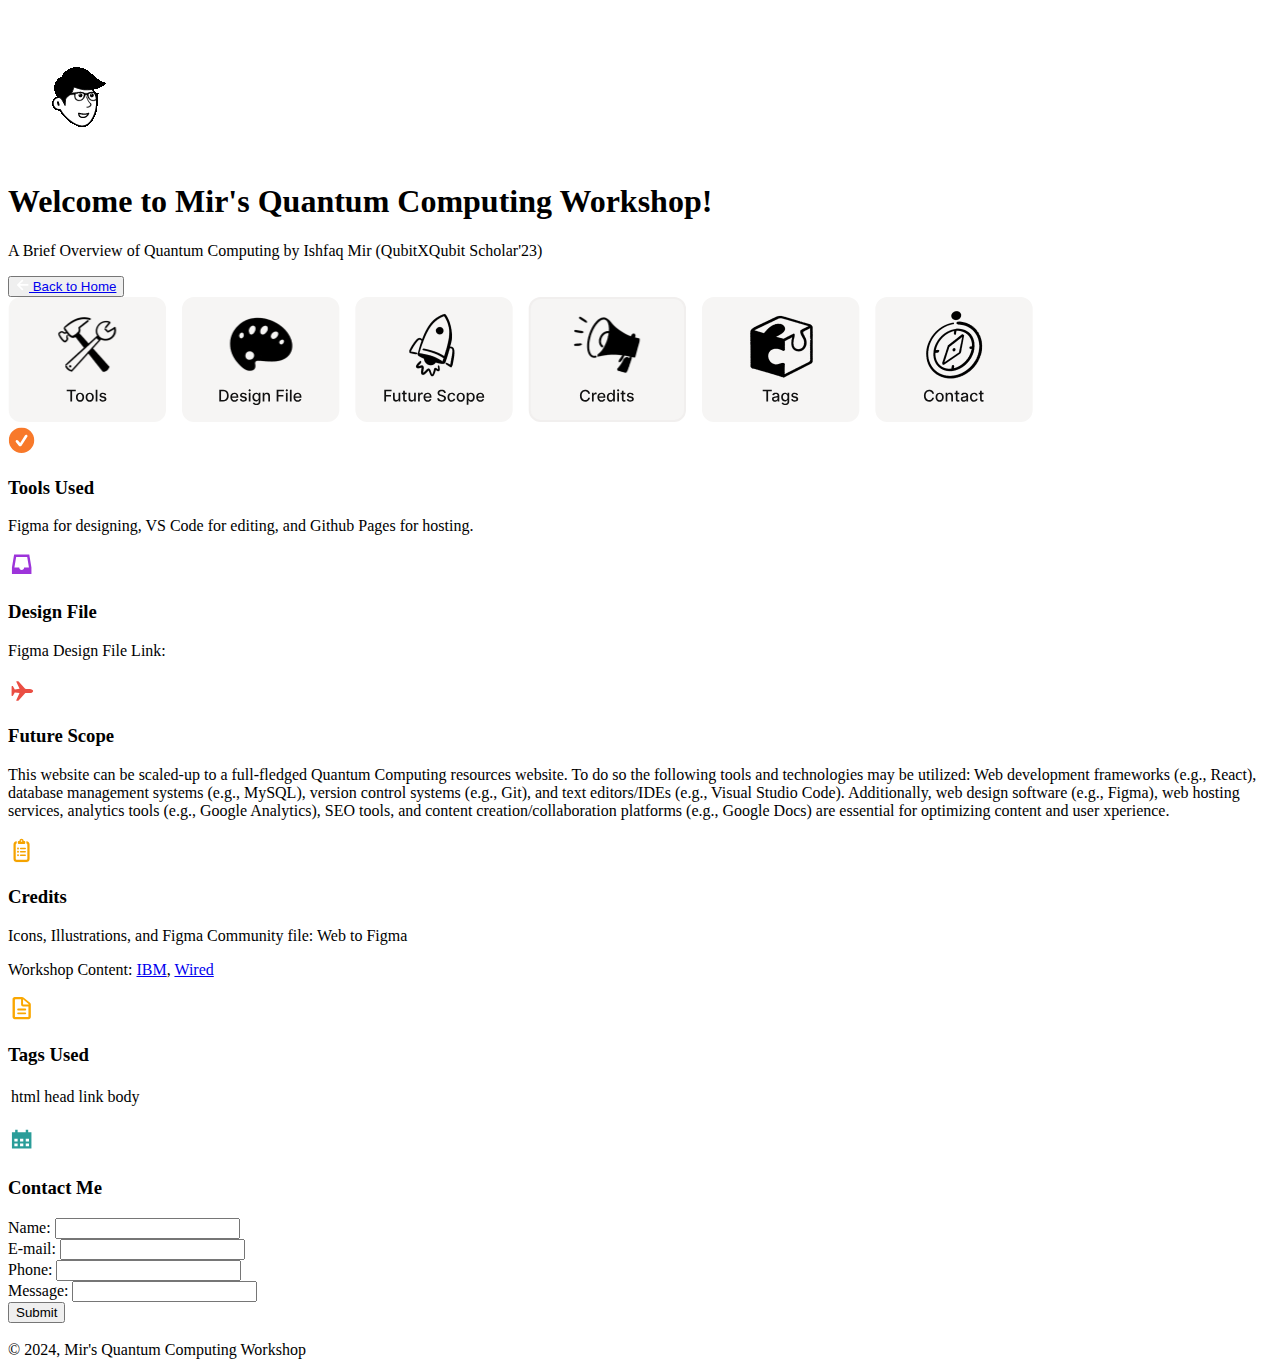
==== miscellaneous.html @ e7ac1227 "HTML_FINAL" ====
<!DOCTYPE html>
<html lang="en">

<head>
    <meta charset="UTF-8">
    <meta name="viewport" content="width=device-width, initial-scale=1.0">
    <title>Quantum Computing - Miscellaneous</title>
    <link rel="shortcut icon" href="favicon.ico">

    <link rel="stylesheet" href="style.css">
</head>

<body>
    <header>
        <img src="Avatar.gif" alt="gif">
        <h1> Welcome to Mir's Quantum Computing Workshop!</h1>
        <p> A Brief Overview of Quantum Computing by Ishfaq Mir (QubitXQubit Scholar'23)</p>
        <button><a href="index.html"> <img src="back.svg" alt=""> Back to Home </a></button>
        <br>
        <img src="Miscellaneous/misc_hero.svg" alt="">
        <br>
    </header>

    <main>
        <img src="Miscellaneous/Icon (2).svg" alt="">
        <h3> Tools Used </h3>
        <p>Figma for designing, VS Code for editing, and Github Pages for hosting.</p>

        <img src="Miscellaneous/Icon (4).svg" alt="">
        <h3> Design File </h3>
        <p>Figma Design File Link: </p>

        <img src="Miscellaneous/Icon (1).svg" alt="">
        <h3> Future Scope </h3>
        <p>This website can be scaled-up to a full-fledged Quantum Computing resources website.

        To do so the following tools and technologies may be utilized:

        Web development frameworks (e.g., React), database management systems (e.g., MySQL), version control systems
        (e.g., Git), and text editors/IDEs (e.g., Visual Studio Code). Additionally, web design software (e.g.,
        Figma), web hosting services, analytics tools (e.g., Google Analytics), SEO tools, and content
        creation/collaboration platforms (e.g., Google Docs) are essential for optimizing content and user
        xperience. </p>
        
        <img src="Miscellaneous/Icon (5).svg" alt="">
        <h3> Credits </h3>
        <p> Icons, Illustrations, and Figma Community file: Web to Figma </p>
        <p> Workshop Content: <a href="https://www.ibm.com/topics/quantum-computing#:~:text=the%20next%20step-,What%20is%20quantum%20computing%3F,can't%20solve%20quickly%20enough."> IBM</a>, <a href="https://www.wired.com/story/wired-guide-to-quantum-computing/">Wired</a> </p>


        <img src="Miscellaneous/Icon.svg" alt="">
        <h3> Tags Used </h3>
       <table>
        <tr> 
            <td> html</td>
            <td>head</td>
            <td>link</td>
            <td>body</td>
        </tr>
       </table>
<br>
       <img src="Miscellaneous/Icon (3).svg" alt="">
       <h3> Contact Me </h3>
        <form action="#" method="post">
            <div>
                <label for="name ">Name:</label>
                <input type="text" required>
            </div>

            <div>
                <label for="email">E-mail:</label>
                <input type="email" required>
            </div>
            
            <div>
                <label for="phone"> Phone:</label>
                <input type="tel" required>
            </div>

            <div>
                <label for="message">Message:</label>
                <input type="text" required>
            </div>

            <div>
                <input type="submit" value="Submit">
            </div>
    
        </form>
    </main>
<br>
    <footer>&copy 2024, Mir's Quantum Computing Workshop</footer>
</body>
    
</html>
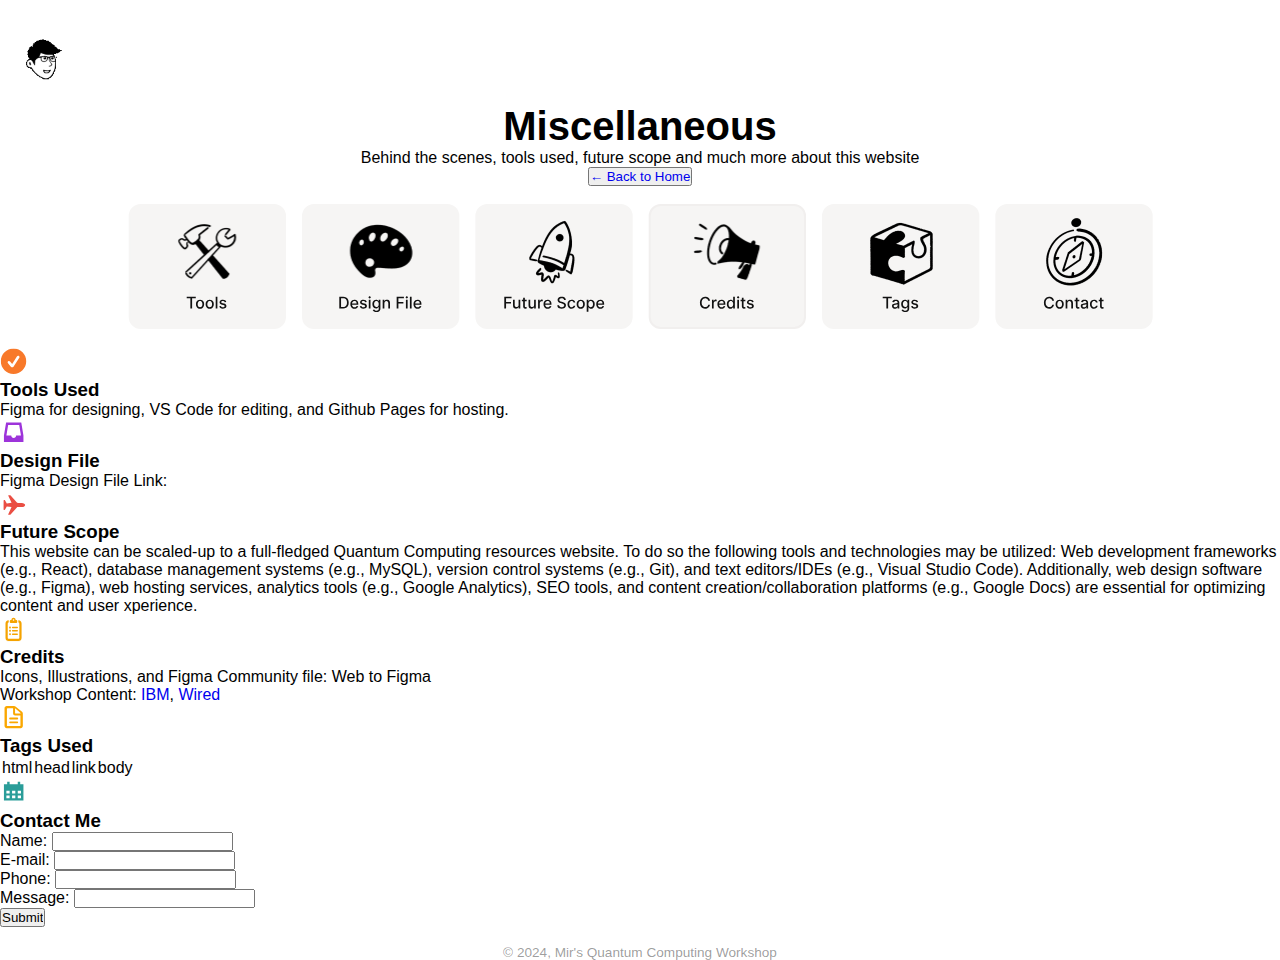
==== commit 2e8bbe9f: "first css" ====
--- a/miscellaneous.html
+++ b/miscellaneous.html
@@ -12,12 +12,18 @@
 
 <body>
     <header>
-        <img src="Avatar.gif" alt="gif">
-        <h1> Welcome to Mir's Quantum Computing Workshop!</h1>
-        <p> A Brief Overview of Quantum Computing by Ishfaq Mir (QubitXQubit Scholar'23)</p>
-        <button><a href="index.html"> <img src="back.svg" alt=""> Back to Home </a></button>
+        <img src="Avatar.gif" class= "AvatarGif" alt="gif">
+
+        <div class="hero_header">
+            <h1 class="hero_heading"> Miscellaneous </h1>
+            <p class="hero_subheading" > Behind the scenes, tools used, future scope and much more about this website </p>
+            <button><a href="index.html"> &larr; Back to Home </a></button>
+        </div>
         <br>
-        <img src="Miscellaneous/misc_hero.svg" alt="">
+
+        <div class="hero">
+            <img src="Miscellaneous/misc_hero.svg" class="hero" alt="">
+        </div>
         <br>
     </header>
 
@@ -58,7 +64,7 @@
             <td>body</td>
         </tr>
        </table>
-<br>
+
        <img src="Miscellaneous/Icon (3).svg" alt="">
        <h3> Contact Me </h3>
         <form action="#" method="post">
@@ -89,7 +95,7 @@
         </form>
     </main>
 <br>
-    <footer>&copy 2024, Mir's Quantum Computing Workshop</footer>
+    <footer class="footer" >&copy 2024, Mir's Quantum Computing Workshop</footer>
 </body>
     
 </html>
--- a/style.css
+++ b/style.css
@@ -0,0 +1,73 @@
+*{
+margin: 0;
+padding: 0;
+border: border-box;
+font-family: Arial, Helvetica, sans-serif, sans-serif;
+line-height: auto;
+text-decoration: none; 
+
+}
+
+.AvatarGif {
+    width: 100px;
+}
+
+.hero {
+    width: auto;
+    height: auto;
+    display: flex;
+    align-items: center;
+    justify-content: center;
+}
+
+.hero_header {
+    display: flex;
+    display: block;
+    text-align: center;  
+}
+
+.hero_heading{
+    font-size: 40px;
+}
+
+.hero_subheading{
+    font-weight: medium ;
+}
+
+.hero_button{
+    
+    background-color: #121212;
+    color: #610202;
+    border-radius: 5px;
+    width: 160px;
+    height: 30px;
+    
+    
+    
+
+}
+    
+
+
+
+ul{
+    list-style-type: none;
+    display: flex;
+    align-items: center;
+    justify-content: center;
+    
+    
+}
+
+footer{
+    font-size: 13.6px;
+    text-align: center;
+    color: rgba(0, 0, 0, 0.4);
+    position: relative;
+    bottom: 0;
+    
+}
+    
+
+
+    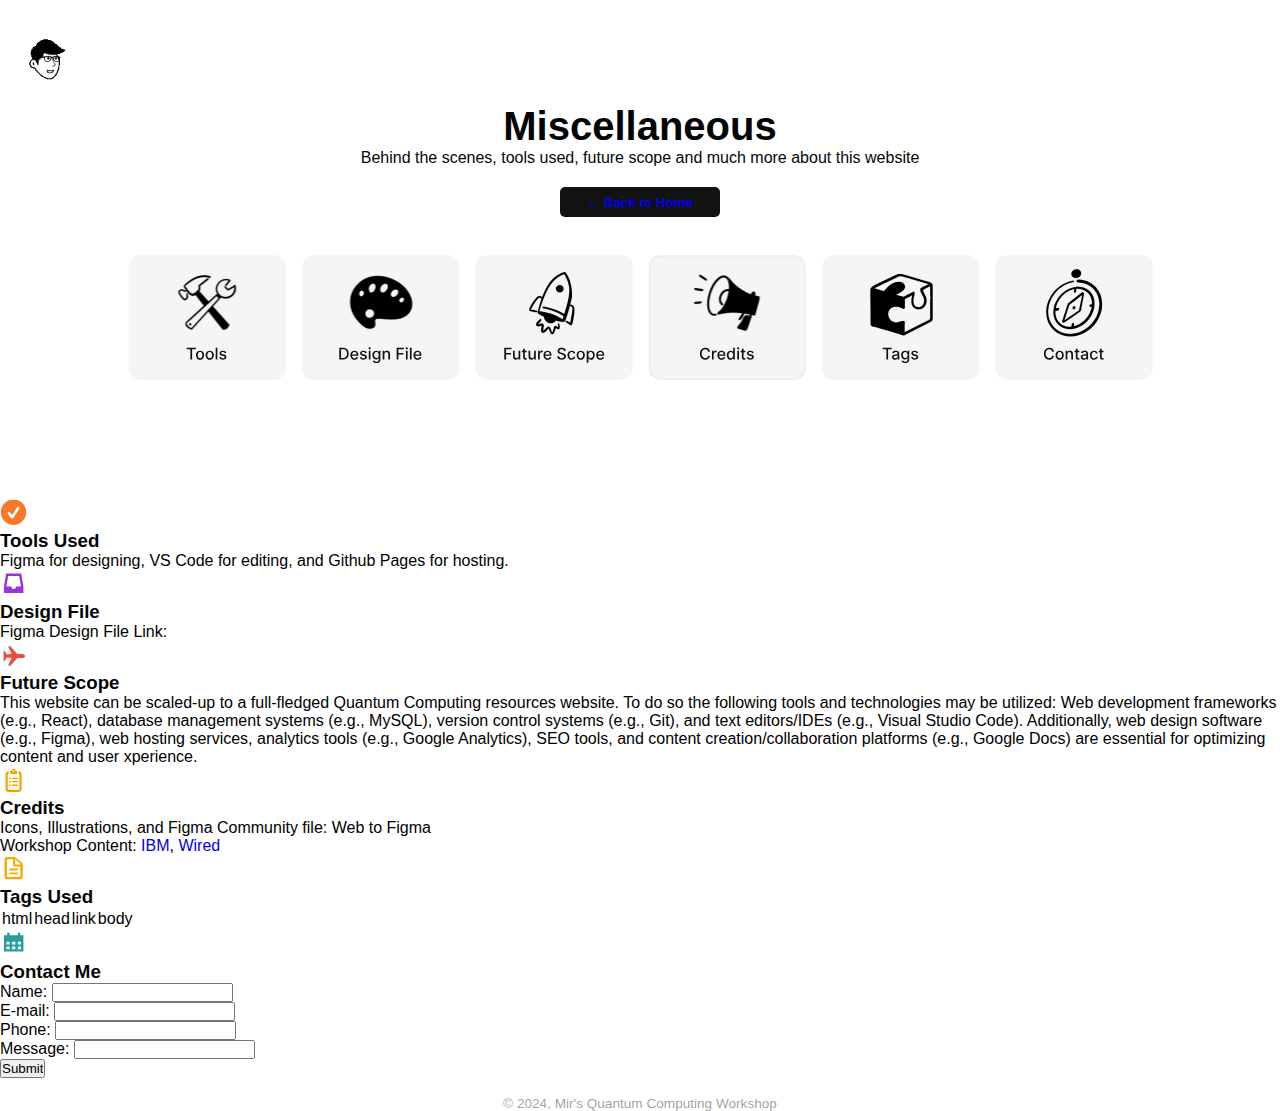
==== commit 8368548e: "2:33" ====
--- a/miscellaneous.html
+++ b/miscellaneous.html
@@ -17,7 +17,7 @@
         <div class="hero_header">
             <h1 class="hero_heading"> Miscellaneous </h1>
             <p class="hero_subheading" > Behind the scenes, tools used, future scope and much more about this website </p>
-            <button><a href="index.html"> &larr; Back to Home </a></button>
+            <button class="hero_button" ><a href="index.html" class="home_link" > &larr; Back to Home </a></button>
         </div>
         <br>
 
--- a/style.css
+++ b/style.css
@@ -5,6 +5,8 @@
 font-family: Arial, Helvetica, sans-serif, sans-serif;
 line-height: auto;
 text-decoration: none; 
+list-style-type: none;
+word-wrap: break-word;
 
 }
 
@@ -18,43 +20,76 @@
     display: flex;
     align-items: center;
     justify-content: center;
+    margin-bottom: 50px;
 }
 
 .hero_header {
     display: flex;
     display: block;
-    text-align: center;  
+    text-align: center; 
+    color: #050505; 
 }
 
 .hero_heading{
     font-size: 40px;
+    text-align: center; 
+    color: #050505; 
 }
 
 .hero_subheading{
     font-weight: medium ;
 }
 
-.hero_button{
+button{
     
     background-color: #121212;
-    color: #610202;
+    color: #ffffff !important;
     border-radius: 5px;
     width: 160px;
     height: 30px;
-    
-    
-    
+    font-weight: bold;
+    border: none; 
+    margin: 20px;
 
 }
+p:active{
+    color
+}
+.hero_button:hover{
+    background-color: rgba(12,12,12, 0.9);
+}
+
+}
+.home_link:hover {
     
+    color:#ffffff
+}
+
+.home_link:active {
+    color: #ffffff;
+}
+
+.home_link:focus {
+    color: #ffffff;
+}
+
+.home_link:visited {
+    color: #ffffff;
+}
+
+h3,p:hover{
+    color:#050505
+}
+
+
 
 
 
 ul{
-    list-style-type: none;
     display: flex;
     align-items: center;
-    justify-content: center;
+    justify-content: space-evenly;
+    margin: 50px;
     
     
 }
@@ -63,9 +98,7 @@
     font-size: 13.6px;
     text-align: center;
     color: rgba(0, 0, 0, 0.4);
-    position: relative;
-    bottom: 0;
-    
+
 }
     
 
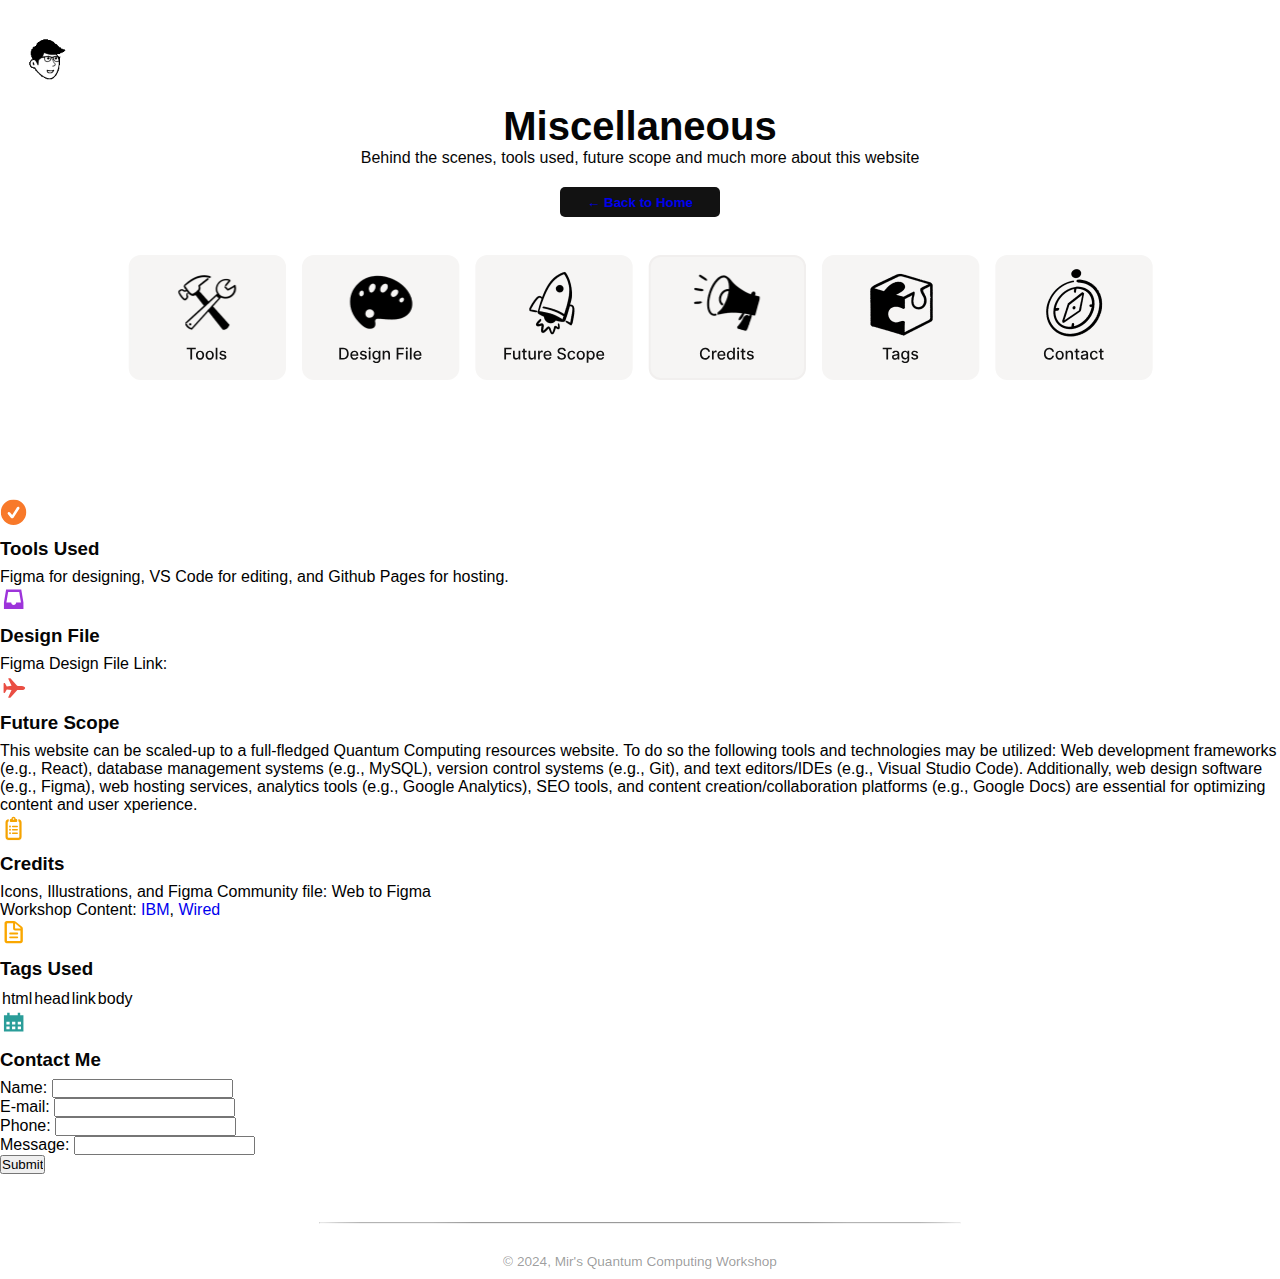
==== commit bf852d37: "home css" ====
--- a/miscellaneous.html
+++ b/miscellaneous.html
@@ -95,6 +95,7 @@
         </form>
     </main>
 <br>
+<hr>  
     <footer class="footer" >&copy 2024, Mir's Quantum Computing Workshop</footer>
 </body>
     
--- a/style.css
+++ b/style.css
@@ -33,7 +33,8 @@
 .hero_heading{
     font-size: 40px;
     text-align: center; 
-    color: #050505; 
+    color: #050505;
+    
 }
 
 .hero_subheading{
@@ -51,12 +52,14 @@
     border: none; 
     margin: 20px;
 
+
+
 }
 p:active{
-    color
+    color:#ffffff
 }
 .hero_button:hover{
-    background-color: rgba(12,12,12, 0.9);
+    background-color: rgba(12,12,12, 0.7);
 }
 
 }
@@ -81,7 +84,9 @@
     color:#050505
 }
 
-
+.miscellaneous_heading {
+    margin-top: 10px;
+}
 
 
 
@@ -90,14 +95,71 @@
     align-items: center;
     justify-content: space-evenly;
     margin: 50px;
-    
-    
+
 }
+
+li{
+
+    border: 2px;
+    border-style: solid;
+    border-color:rgba(00,00,00,0.08);
+    border-radius: 12px;
+    padding: 25px;
+    margin-left: -100px;
+    margin-right: -100px;
+}
+
+h3{
+    margin-top: 8px;
+    margin-bottom: 8px;
+}
+
+#hero_p1:hover{
+    color: #0A85D1;
+}
+
+#hero_p2:hover{
+    color: #EA4E43;
+}
+
+#hero_p3:hover{
+color: #9D34DA;
+}
+
+
+.hero_p:active{
+    color: #050505;
+}
+
+.hero_p:focus{
+    color: #050505;
+}
+
+.hero_p:visited{
+    color: #050505;
+}
+
+
+
+
+hr{
+    color: rgba(0, 0, 0, 0.1);
+    margin: auto;
+    margin-bottom: 30px;
+    margin-top: 30px;
+    width: 50%;
+    display: flex;
+    align-items: center;
+    align-content: center;
+    border-radius: 40%;
+}
+
 
 footer{
     font-size: 13.6px;
     text-align: center;
     color: rgba(0, 0, 0, 0.4);
+    margin-bottom: 10px;
 
 }
     
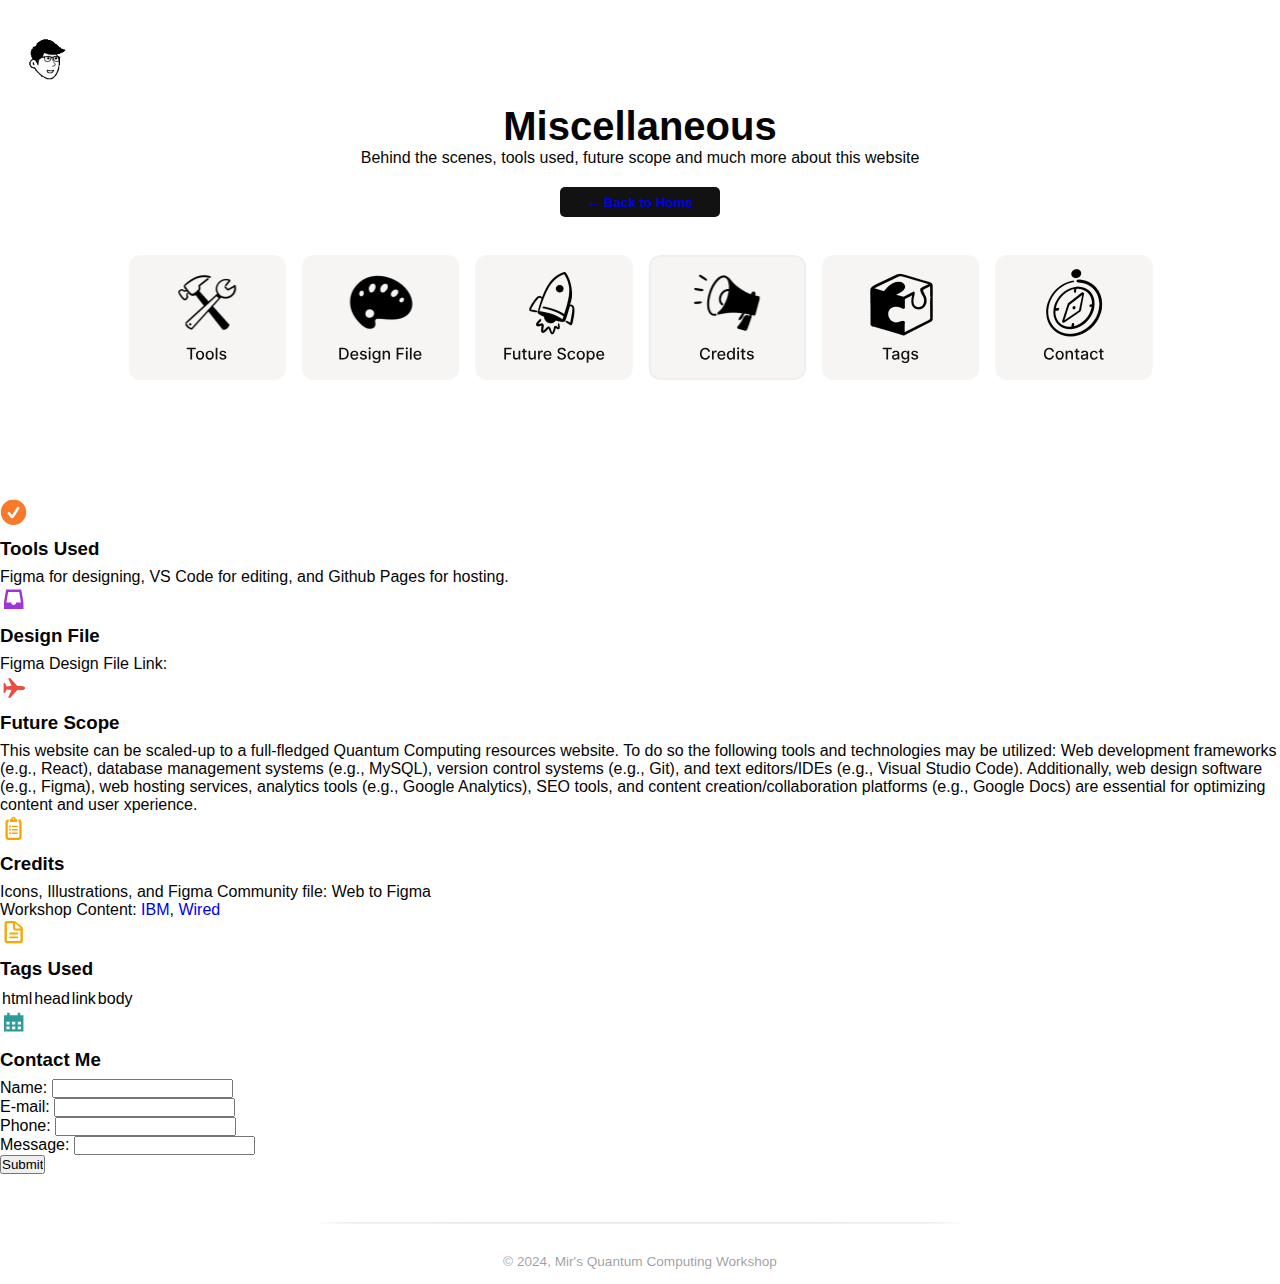
==== commit 36a5a5ae: "Worspace css half" ====
--- a/miscellaneous.html
+++ b/miscellaneous.html
@@ -51,7 +51,7 @@
         <img src="Miscellaneous/Icon (5).svg" alt="">
         <h3> Credits </h3>
         <p> Icons, Illustrations, and Figma Community file: Web to Figma </p>
-        <p> Workshop Content: <a href="https://www.ibm.com/topics/quantum-computing#:~:text=the%20next%20step-,What%20is%20quantum%20computing%3F,can't%20solve%20quickly%20enough."> IBM</a>, <a href="https://www.wired.com/story/wired-guide-to-quantum-computing/">Wired</a> </p>
+        <p> Workshop Content: <a href="https://www.ibm.com/topics/quantum-computing#:~:text=the%20next%20step-,What%20is%20quantum%20computing%3F,can't%20solve%20quickly%20enough." target="_blank"> IBM</a>, <a href="https://www.wired.com/story/wired-guide-to-quantum-computing/" target="_blank">Wired</a> </p>
 
 
         <img src="Miscellaneous/Icon.svg" alt="">
--- a/style.css
+++ b/style.css
@@ -8,6 +8,7 @@
 list-style-type: none;
 word-wrap: break-word;
 
+
 }
 
 .AvatarGif {
@@ -62,7 +63,7 @@
     background-color: rgba(12,12,12, 0.7);
 }
 
-}
+
 .home_link:hover {
     
     color:#ffffff
@@ -88,9 +89,11 @@
     margin-top: 10px;
 }
 
-
-
-ul{
+p {
+    color: #050505;
+}
+
+.ul1{
     display: flex;
     align-items: center;
     justify-content: space-evenly;
@@ -98,17 +101,23 @@
 
 }
 
-li{
+.li1{
 
     border: 2px;
     border-style: solid;
     border-color:rgba(00,00,00,0.08);
+    background-color: #F6F5F4;
     border-radius: 12px;
     padding: 25px;
     margin-left: -100px;
     margin-right: -100px;
 }
 
+.li1:hover{
+    background-color: #FFFFFF;
+
+}
+
 h3{
     margin-top: 8px;
     margin-bottom: 8px;
@@ -144,6 +153,7 @@
 
 hr{
     color: rgba(0, 0, 0, 0.1);
+    border-color:rgba(0, 0, 0, 0.1); ;
     margin: auto;
     margin-bottom: 30px;
     margin-top: 30px;
@@ -154,14 +164,60 @@
     border-radius: 40%;
 }
 
-
 footer{
     font-size: 13.6px;
     text-align: center;
     color: rgba(0, 0, 0, 0.4);
-    margin-bottom: 10px;
-
-}
+    margin-bottom: 15px;
+}
+
+
+/* workshop*/
+
+.ul2{
+    display: flex;
+    align-items: center;
+    justify-content: space-evenly;
+    margin: 50px;
+    flex-wrap: wrap;
+    
+    
+}
+
+.li2{
+    width: 65%;
+    
+    border: 2px;
+    border-style: solid;
+    border-color:rgba(00,00,00,0.08);
+    background-color: #F6F5F4;
+    border-radius: 12px;
+    padding: 18px;
+    margin-block: 25px;
+   
+}
+
+.li2:hover{
+    background-color: #FFFFFF
+}
+
+.workspace_p1:hover{
+    color: #EA4E43;
+}
+
+.workspace_p2:hover{
+    color: #F5A300;
+}
+
+.workspace_p3:hover{
+color: #0A85D1;
+}
+
+
+
+
+
+
     
 
 
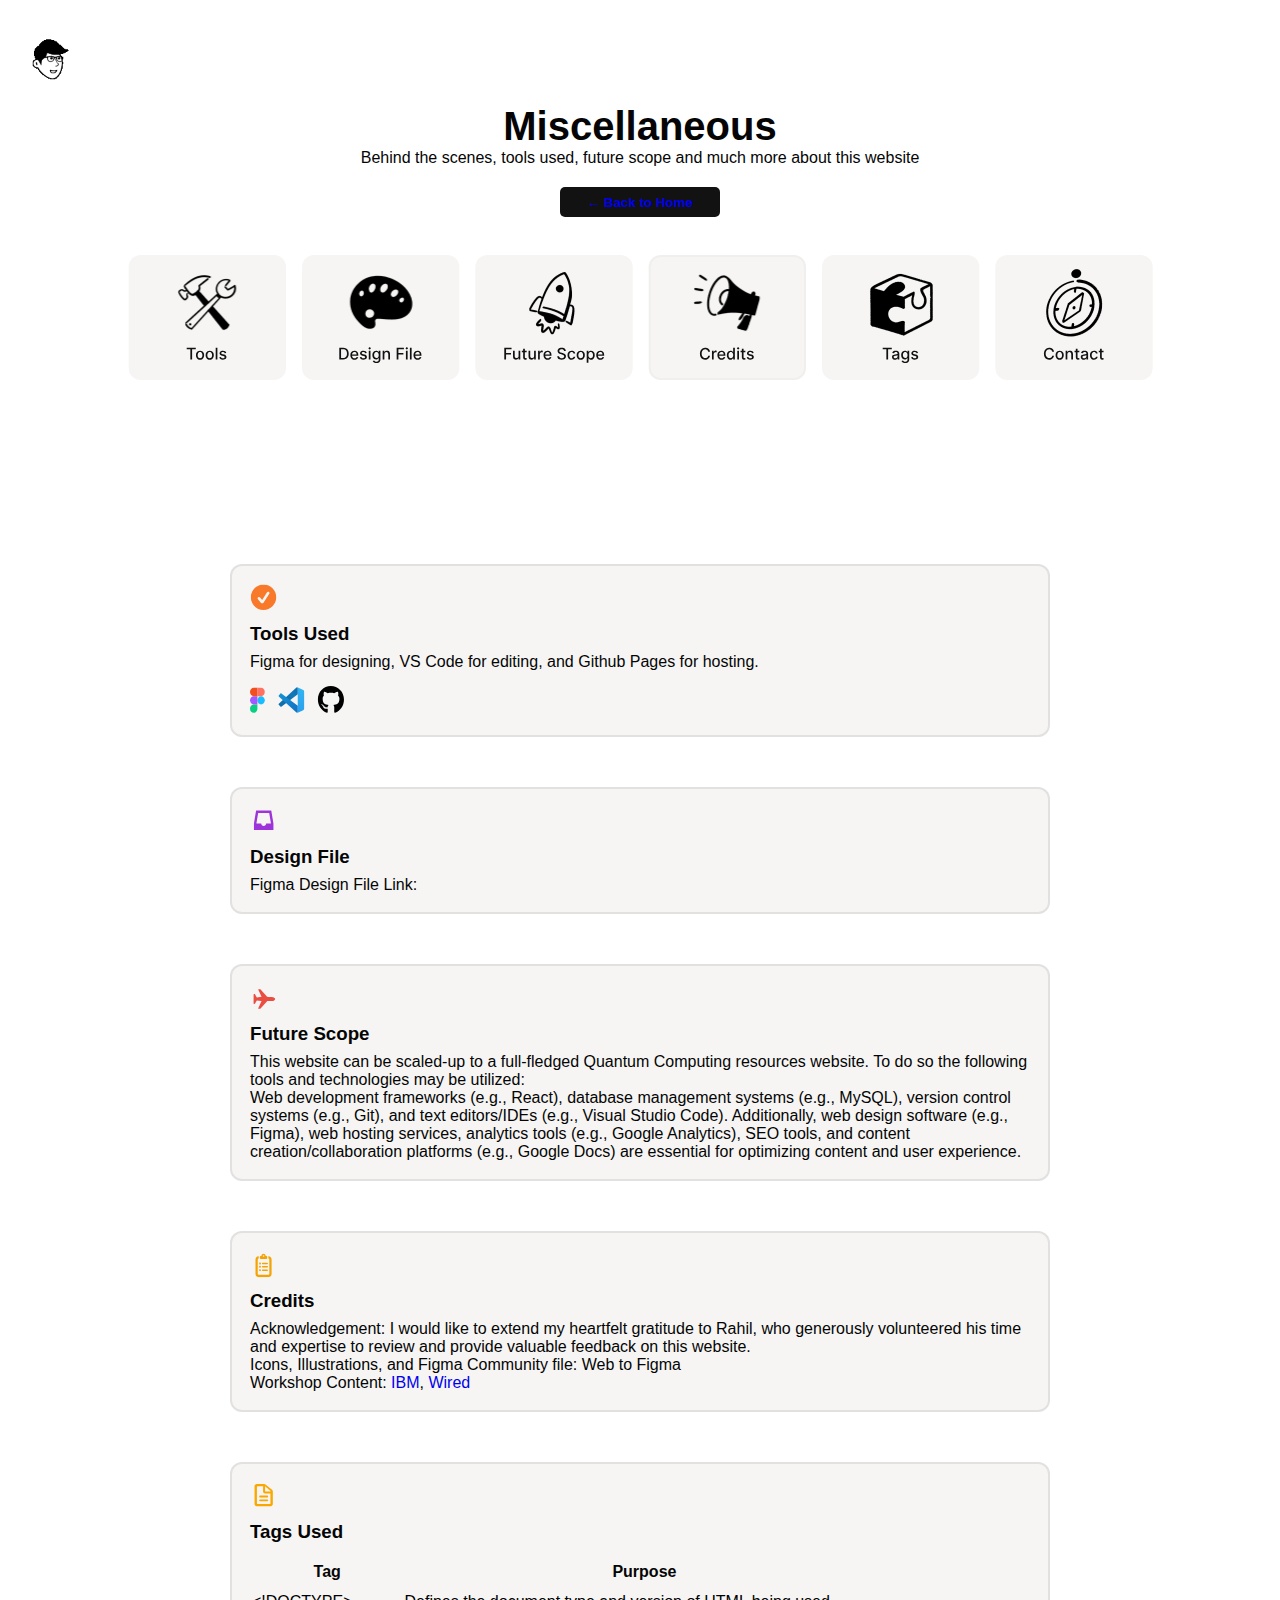
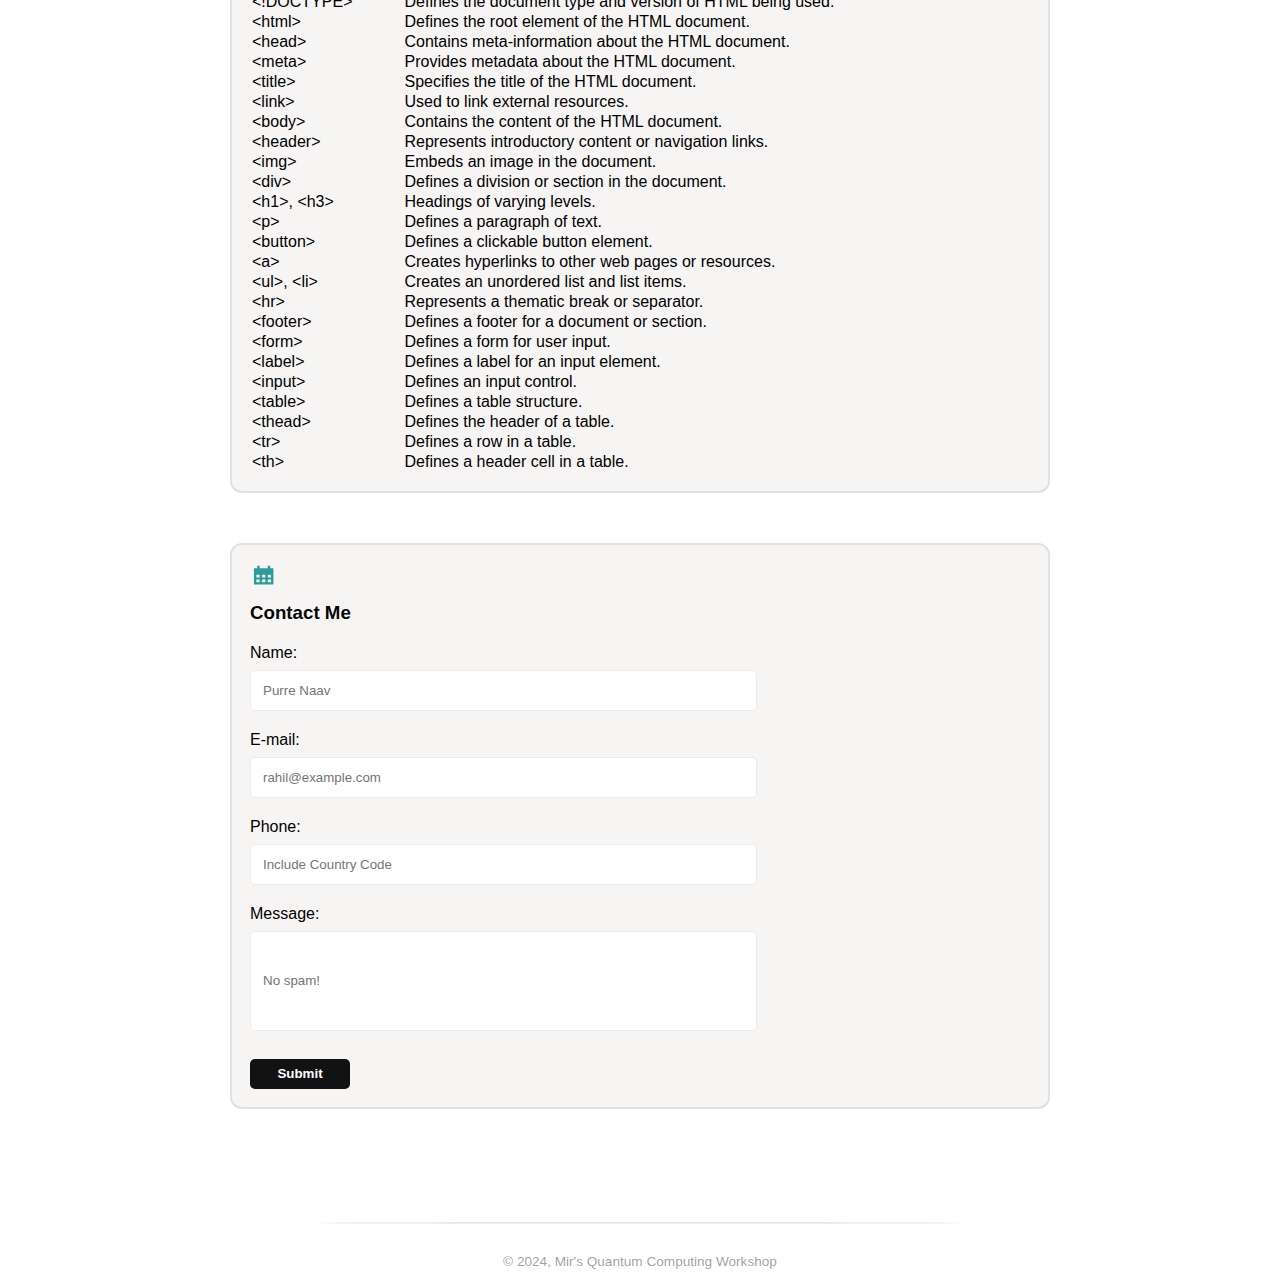
==== commit b66ea834: "CSS final" ====
--- a/miscellaneous.html
+++ b/miscellaneous.html
@@ -27,73 +27,194 @@
         <br>
     </header>
 
-    <main>
-        <img src="Miscellaneous/Icon (2).svg" alt="">
-        <h3> Tools Used </h3>
-        <p>Figma for designing, VS Code for editing, and Github Pages for hosting.</p>
-
-        <img src="Miscellaneous/Icon (4).svg" alt="">
-        <h3> Design File </h3>
-        <p>Figma Design File Link: </p>
-
-        <img src="Miscellaneous/Icon (1).svg" alt="">
-        <h3> Future Scope </h3>
-        <p>This website can be scaled-up to a full-fledged Quantum Computing resources website.
-
-        To do so the following tools and technologies may be utilized:
-
-        Web development frameworks (e.g., React), database management systems (e.g., MySQL), version control systems
-        (e.g., Git), and text editors/IDEs (e.g., Visual Studio Code). Additionally, web design software (e.g.,
-        Figma), web hosting services, analytics tools (e.g., Google Analytics), SEO tools, and content
-        creation/collaboration platforms (e.g., Google Docs) are essential for optimizing content and user
-        xperience. </p>
+    
+    <ul class="ul3">
+
+       <li id="tools_used" class="li3">
+            <img src="Miscellaneous/Icon (2).svg" alt="">
+            <h3> Tools Used </h3>
+            <p id="misc_p1">Figma for designing, VS Code for editing, and Github Pages for hosting.</p>
+            <img id="tools_used_svg" src="Miscellaneous/tools_used.svg" alt="">
+        </li> 
+
+        <li class="li3">
+            <img src="Miscellaneous/Icon (4).svg" alt="">
+            <h3> Design File </h3>
+            <p id="misc_p2">Figma Design File Link: </p>
+        </li>
+        <li class="li3">
+            <img src="Miscellaneous/Icon (1).svg" alt="">
+            <h3> Future Scope </h3>
+            <p id="misc_p3" >This website can be scaled-up to a full-fledged Quantum Computing resources website.
         
-        <img src="Miscellaneous/Icon (5).svg" alt="">
-        <h3> Credits </h3>
-        <p> Icons, Illustrations, and Figma Community file: Web to Figma </p>
-        <p> Workshop Content: <a href="https://www.ibm.com/topics/quantum-computing#:~:text=the%20next%20step-,What%20is%20quantum%20computing%3F,can't%20solve%20quickly%20enough." target="_blank"> IBM</a>, <a href="https://www.wired.com/story/wired-guide-to-quantum-computing/" target="_blank">Wired</a> </p>
-
-
-        <img src="Miscellaneous/Icon.svg" alt="">
-        <h3> Tags Used </h3>
-       <table>
-        <tr> 
-            <td> html</td>
-            <td>head</td>
-            <td>link</td>
-            <td>body</td>
-        </tr>
-       </table>
-
-       <img src="Miscellaneous/Icon (3).svg" alt="">
-       <h3> Contact Me </h3>
-        <form action="#" method="post">
-            <div>
-                <label for="name ">Name:</label>
-                <input type="text" required>
-            </div>
-
-            <div>
-                <label for="email">E-mail:</label>
-                <input type="email" required>
-            </div>
+
+            To do so the following tools and technologies may be utilized: 
+            <br>
+
+             Web development frameworks (e.g., React), database management systems (e.g., MySQL), version control systems
+            (e.g., Git), and text editors/IDEs (e.g., Visual Studio Code). Additionally, web design software (e.g.,
+            Figma), web hosting services, analytics tools (e.g., Google Analytics), SEO tools, and content
+            creation/collaboration platforms (e.g., Google Docs) are essential for optimizing content and user
+            experience. </p>
+        </li>
+
+        <li class="li3">
+            <img src="Miscellaneous/Icon (5).svg" alt="">
+            <h3> Credits </h3>
+            <p id="misc_p4">Acknowledgement: I would like to extend my heartfelt gratitude to Rahil, who generously volunteered his time and expertise to review and provide valuable feedback on this website.
+                <br>
+            Icons, Illustrations, and Figma Community file: Web to Figma
+            <br>
+            Workshop Content: <a href="https://www.ibm.com/topics/quantum-computing#:~:text=the%20next%20step-,What%20is%20quantum%20computing%3F,can't%20solve%20quickly%20enough." target="_blank"> IBM</a>, <a href="https://www.wired.com/story/wired-guide-to-quantum-computing/" target="_blank">Wired</a> </p>
+        </li>
+
+            <li class="li3">
+            <img src="Miscellaneous/Icon.svg" alt="">
+            <h3> Tags Used </h3>
             
-            <div>
-                <label for="phone"> Phone:</label>
-                <input type="tel" required>
-            </div>
-
-            <div>
-                <label for="message">Message:</label>
-                <input type="text" required>
-            </div>
-
-            <div>
-                <input type="submit" value="Submit">
-            </div>
-    
-        </form>
-    </main>
+                <table id="misc_p5">
+                
+                    <thead>
+                        <tr>
+                            <th class="th">Tag</th>
+                            <th class="th">Purpose</th>
+                        </tr>
+                    </thead>
+                    <tbody>
+                        <tr>
+                            <td>&lt;!DOCTYPE&gt;</td>
+                            <td>Defines the document type and version of HTML being used.</td>
+                        </tr>
+                        <tr>
+                            <td>&lt;html&gt;</td>
+                            <td>Defines the root element of the HTML document.</td>
+                        </tr>
+                        <tr>
+                            <td>&lt;head&gt;</td>
+                            <td>Contains meta-information about the HTML document.</td>
+                        </tr>
+                        <tr>
+                            <td>&lt;meta&gt;</td>
+                            <td>Provides metadata about the HTML document.</td>
+                        </tr>
+                        <tr>
+                            <td>&lt;title&gt;</td>
+                            <td>Specifies the title of the HTML document.</td>
+                        </tr>
+                        <tr>
+                            <td>&lt;link&gt;</td>
+                            <td>Used to link external resources.</td>
+                        </tr>
+                        <tr>
+                            <td>&lt;body&gt;</td>
+                            <td>Contains the content of the HTML document.</td>
+                        </tr>
+                        <tr>
+                            <td>&lt;header&gt;</td>
+                            <td>Represents introductory content or navigation links.</td>
+                        </tr>
+                        <tr>
+                            <td>&lt;img&gt;</td>
+                            <td>Embeds an image in the document.</td>
+                        </tr>
+                        <tr>
+                            <td>&lt;div&gt;</td>
+                            <td>Defines a division or section in the document.</td>
+                        </tr>
+                        <tr>
+                            <td>&lt;h1&gt;, &lt;h3&gt; </td>
+                            <td>Headings of varying levels.</td>
+                        </tr>
+                        <tr>
+                            <td>&lt;p&gt;</td>
+                            <td>Defines a paragraph of text.</td>
+                        </tr>
+                        <tr>
+                            <td>&lt;button&gt;</td>
+                            <td>Defines a clickable button element.</td>
+                        </tr>
+                        <tr>
+                            <td>&lt;a&gt;</td>
+                            <td>Creates hyperlinks to other web pages or resources.</td>
+                        </tr>
+                        <tr>
+                            <td>&lt;ul&gt;, &lt;li&gt;</td>
+                            <td>Creates an unordered list and list items.</td>
+                        </tr>
+                        <tr>
+                            <td>&lt;hr&gt;</td>
+                            <td>Represents a thematic break or separator.</td>
+                        </tr>
+                        <tr>
+                            <td>&lt;footer&gt;</td>
+                            <td>Defines a footer for a document or section.</td>
+                        </tr>
+
+                        <tr>
+                            <td>&lt;form&gt;</td>
+                            <td>Defines a form for user input.</td>
+                        </tr>
+                        <tr>
+                            <td>&lt;label&gt;</td>
+                            <td>Defines a label for an input element.</td>
+                        </tr>
+                        <tr>
+                            <td>&lt;input&gt;</td>
+                            <td>Defines an input control.</td>
+                        </tr>
+                        <tr>
+                            <td>&lt;table&gt;</td>
+                            <td>Defines a table structure.</td>
+                        </tr>
+                        <tr>
+                            <td>&lt;thead&gt;</td>
+                            <td>Defines the header of a table.</td>
+                        </tr>
+                        <tr>
+                            <td>&lt;tr&gt;</td>
+                            <td>Defines a row in a table.</td>
+                        </tr>
+                        <tr>
+                            <td>&lt;th&gt;</td>
+                            <td>Defines a header cell in a table.</td>
+                    </tbody>
+                </table>
+            </tr>
+            </table>
+        </li>
+
+        <li class="li3">
+            <img src="Miscellaneous/Icon (3).svg" alt="">
+            <h3> Contact Me </h3>
+            <form id="misc_p6" class="misc_p6" action="#" method="post">
+                <div>
+                    <label for="name">Name:</label>
+                    <input type="text" placeholder="Purre Naav" required>
+                </div>
+
+                <div>
+                    <label for="email">E-mail:</label>
+                    <input type="text" placeholder="rahil@example.com"required>
+                </div>
+
+                <div>
+                    <label for="phone"> Phone:</label>
+                    <input type="text" placeholder="Include Country Code" required>
+                </div>
+    
+                <div>
+                    <label for="message">Message:</label>
+                    <input type="text" id="message" placeholder="No spam!" required>
+                </div>
+    
+                <div>
+                    <input type="submit" id="submit_button" value="Submit">
+                </div>
+    
+            
+        </li>
+            </form>
+    </ul>
 <br>
 <hr>  
     <footer class="footer" >&copy 2024, Mir's Quantum Computing Workshop</footer>
--- a/style.css
+++ b/style.css
@@ -6,7 +6,7 @@
 line-height: auto;
 text-decoration: none; 
 list-style-type: none;
-word-wrap: break-word;
+
 
 
 }
@@ -178,7 +178,7 @@
     display: flex;
     align-items: center;
     justify-content: space-evenly;
-    margin: 50px;
+    margin: 40px;
     flex-wrap: wrap;
     
     
@@ -213,9 +213,128 @@
 color: #0A85D1;
 }
 
-
-
-
+h4 {
+    color: #050505;
+    margin-bottom: 8px;
+    margin-top: 8px;
+}
+
+/* miscellaneous */
+
+
+.ul3{
+    display: flex;
+    align-items: center;
+    justify-content: space-evenly;
+    margin: 40px;
+    flex-wrap: wrap;
+    
+    
+}
+
+.li3{
+    width: 65%;
+    
+    border: 2px;
+    border-style: solid;
+    border-color:rgba(00,00,00,0.08);
+    background-color: #F6F5F4;
+    border-radius: 12px;
+    padding: 18px;
+    margin-block: 25px;
+   
+}
+
+
+
+.li3:hover{
+    background-color: #FFFFFF
+}
+
+#misc_p1:hover{
+    color: #F8792A;
+}
+
+#misc_p2:hover{
+    color: #9D34DA;
+}
+
+#misc_p3:hover{
+color: #EA4E43;
+}
+
+#misc_p4:hover{
+    color: #F5A300;
+    }
+
+#misc_p5:hover{
+color: #FAA700;
+}
+
+#misc_p6:hover{
+    color: #0A85D1;
+
+    }
+
+
+.th{
+    padding: 10px;
+    color: #050505;
+    border-spacing:0cap
+}
+
+td {
+    padding-right: 50px
+}
+
+.misc_p6 label {
+    display: block;
+    margin-bottom: 8px;
+    margin-top: 20px;
+    width: 100%;
+    
+}
+
+.misc_p6 input[type="text"] {
+
+    border: 1px solid rgba(00,00,00,0.08);
+    padding: 12px;
+    box-sizing: border-box;
+    width: 65%;
+    resize: vertcal;
+    border-radius: 5px;
+
+}
+
+#message {
+    height: 100px;
+}
+
+.misc_p6 input[type="submit"] {
+    background-color: #121212;
+    color: #ffffff !important;
+    border-radius: 5px;
+    width: 100px;
+    height: 30px;
+    font-weight: bold;
+    border: none; 
+    margin-top: 28px;
+    cursor: grab;
+
+}
+
+#submit_button:hover {
+    background-color: rgba(12,12,12, 0.7);
+}
+
+#tools_used {
+    height: 120x;
+}
+
+#tools_used_svg {
+    margin-top:  15px;
+    width: 12%;
+}
 
 
     
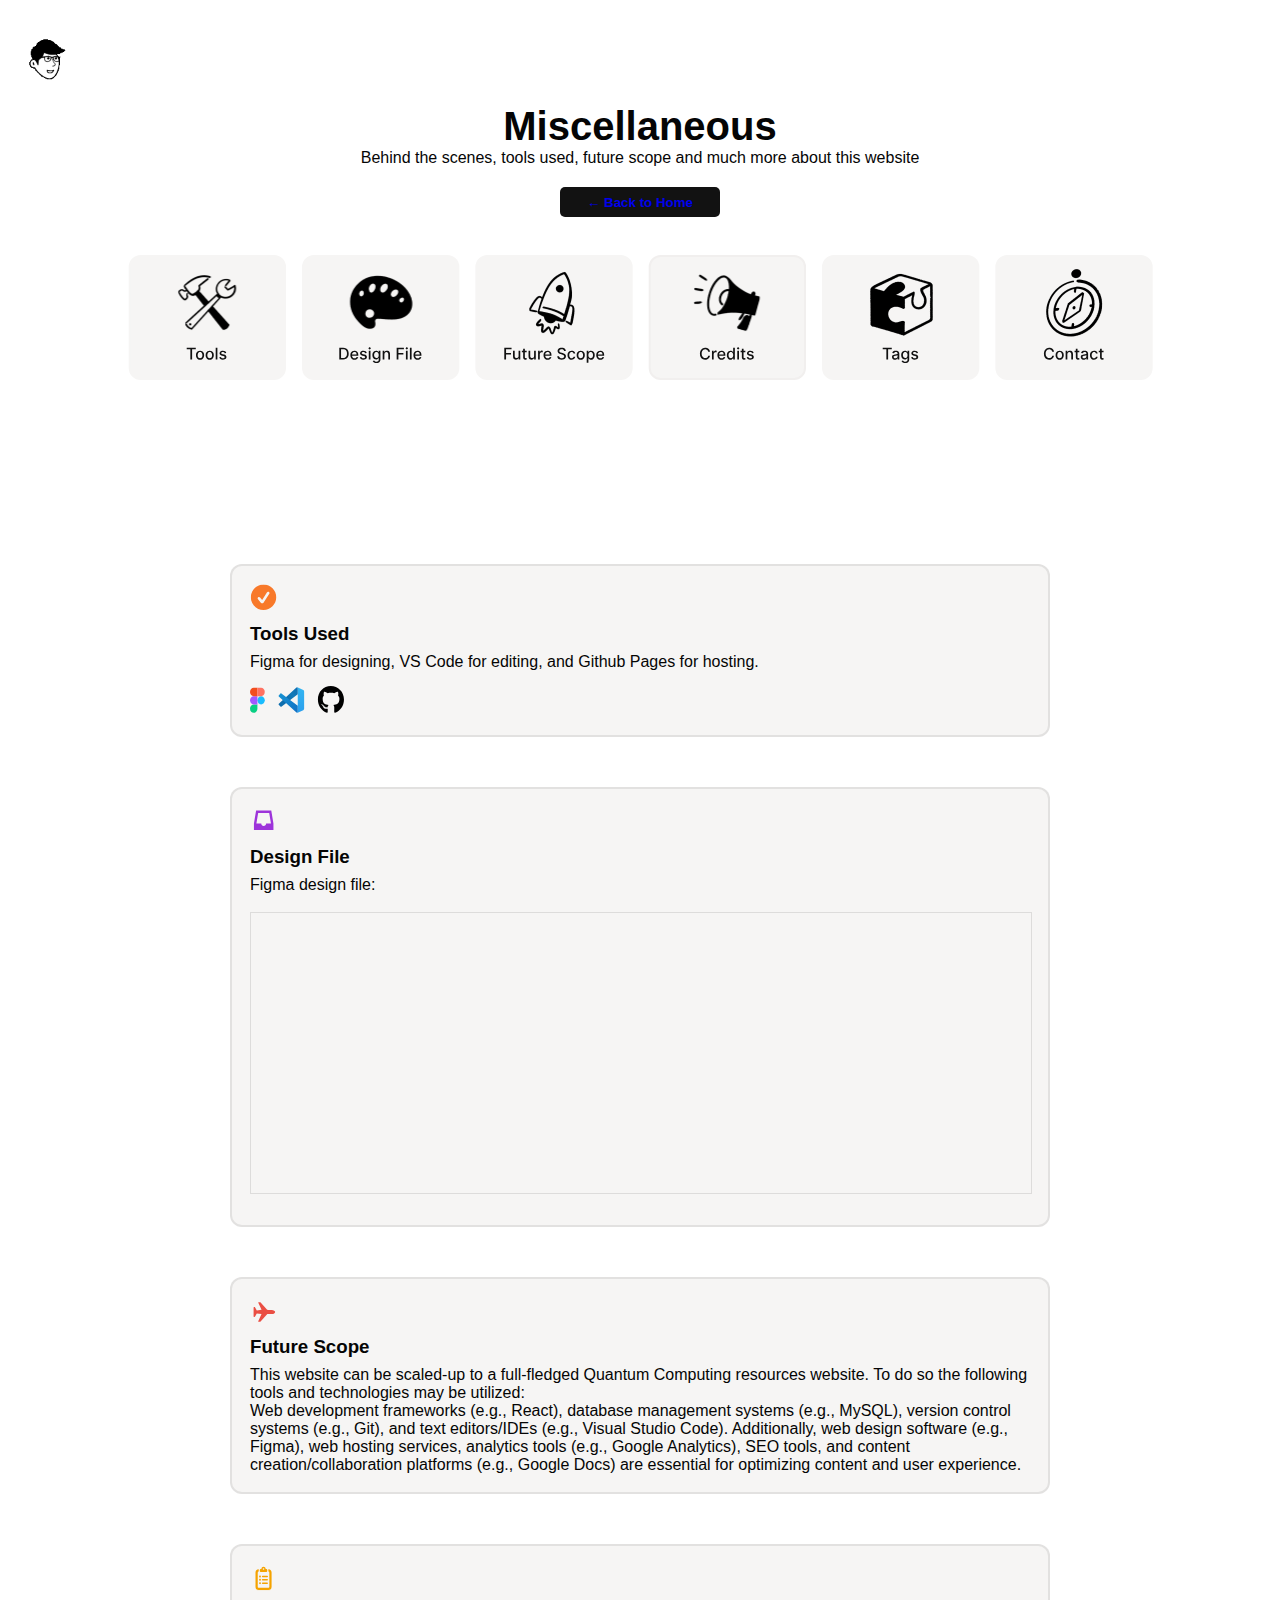
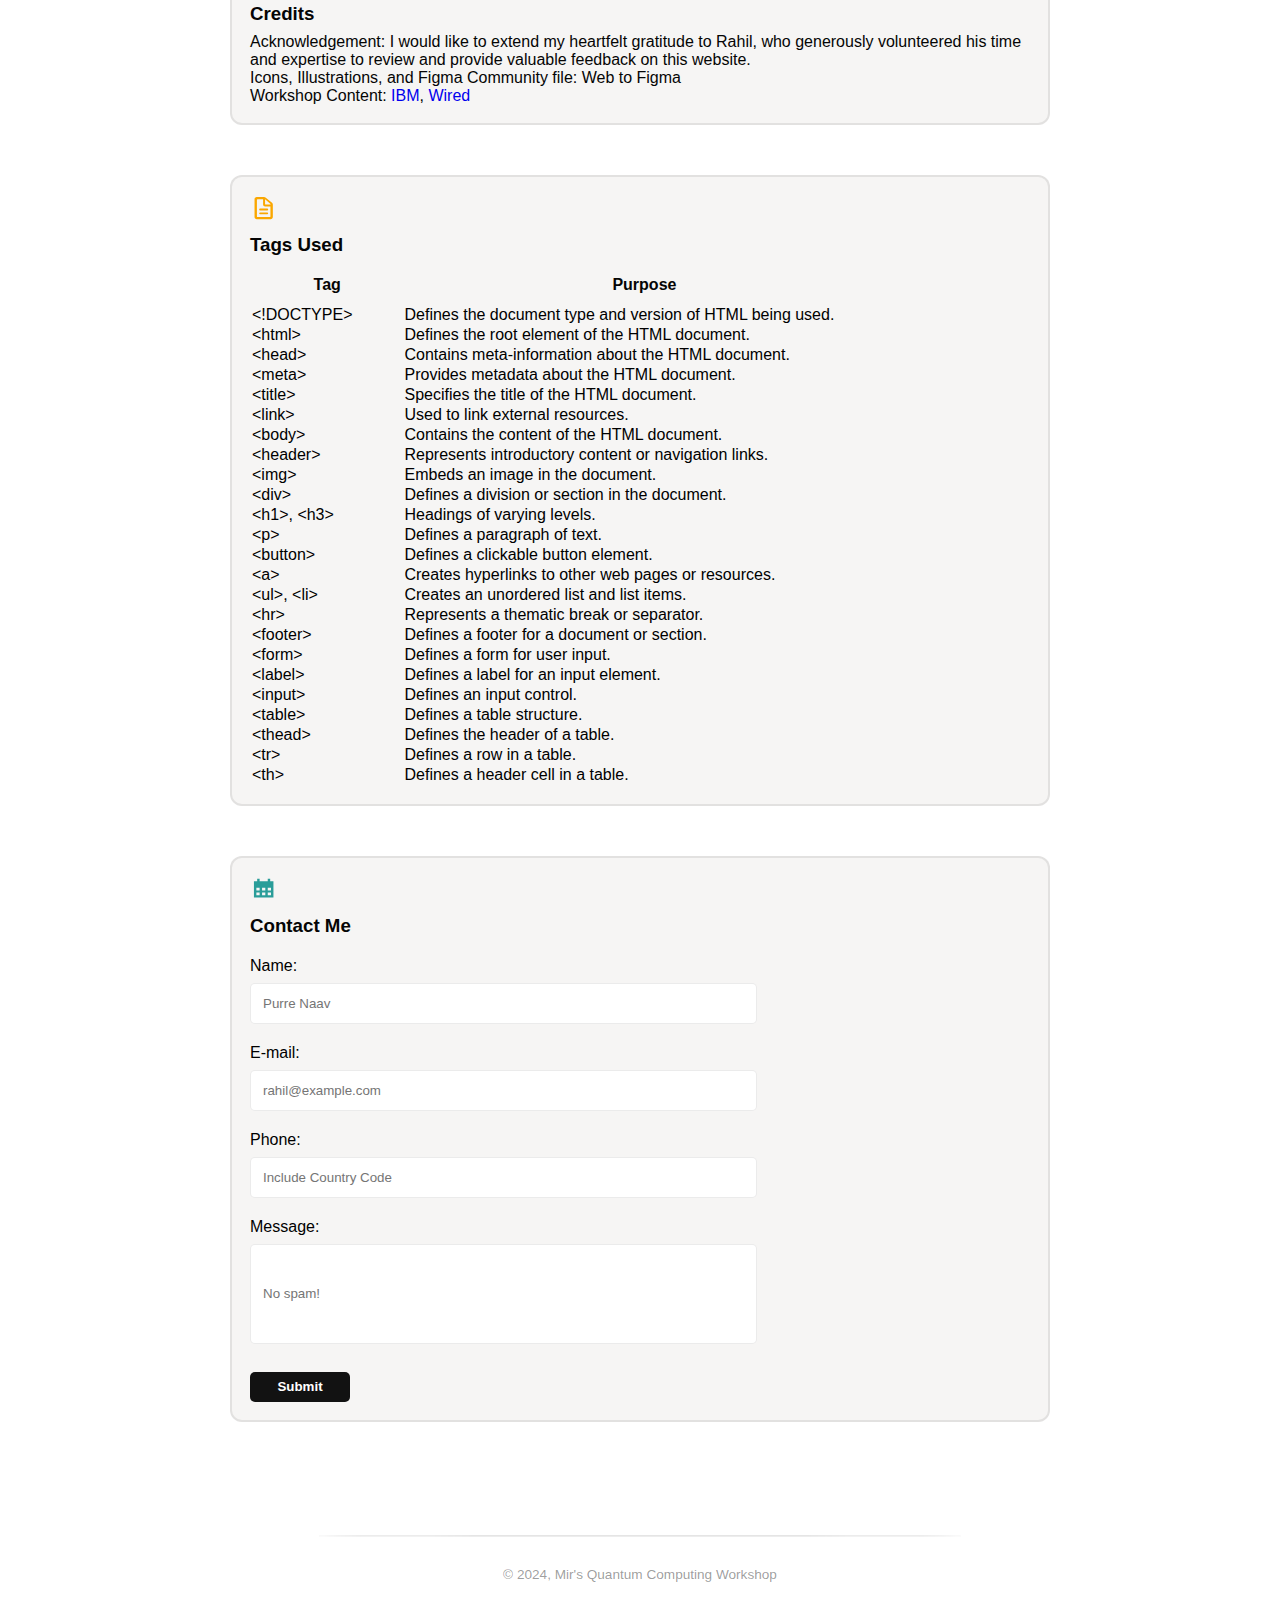
==== commit 3e3fd151: "CSS_final_misc" ====
--- a/miscellaneous.html
+++ b/miscellaneous.html
@@ -37,10 +37,14 @@
             <img id="tools_used_svg" src="Miscellaneous/tools_used.svg" alt="">
         </li> 
 
-        <li class="li3">
+        <li id="design_file" class="li3">
             <img src="Miscellaneous/Icon (4).svg" alt="">
             <h3> Design File </h3>
-            <p id="misc_p2">Figma Design File Link: </p>
+            <p id="misc_p2">Figma design file: </p>
+
+            <br>
+            
+            <iframe style="border: 1px solid rgba(0, 0, 0, 0.1);" width="100%" height="280" src="https://www.figma.com/embed?embed_host=share&url=https%3A%2F%2Fwww.figma.com%2Ffile%2F06Y10HC64Qwmes5zZGuVyI%2FUntitled%3Ftype%3Ddesign%26node-id%3D1%253A2%26mode%3Ddesign%26t%3DUDPNQ6nkOmfeO5g8-1" allowfullscreen></iframe>
         </li>
         <li class="li3">
             <img src="Miscellaneous/Icon (1).svg" alt="">
--- a/style.css
+++ b/style.css
@@ -336,6 +336,11 @@
     width: 12%;
 }
 
+#design_file{
+    height: 400px
+    
+}
+
 
     
 
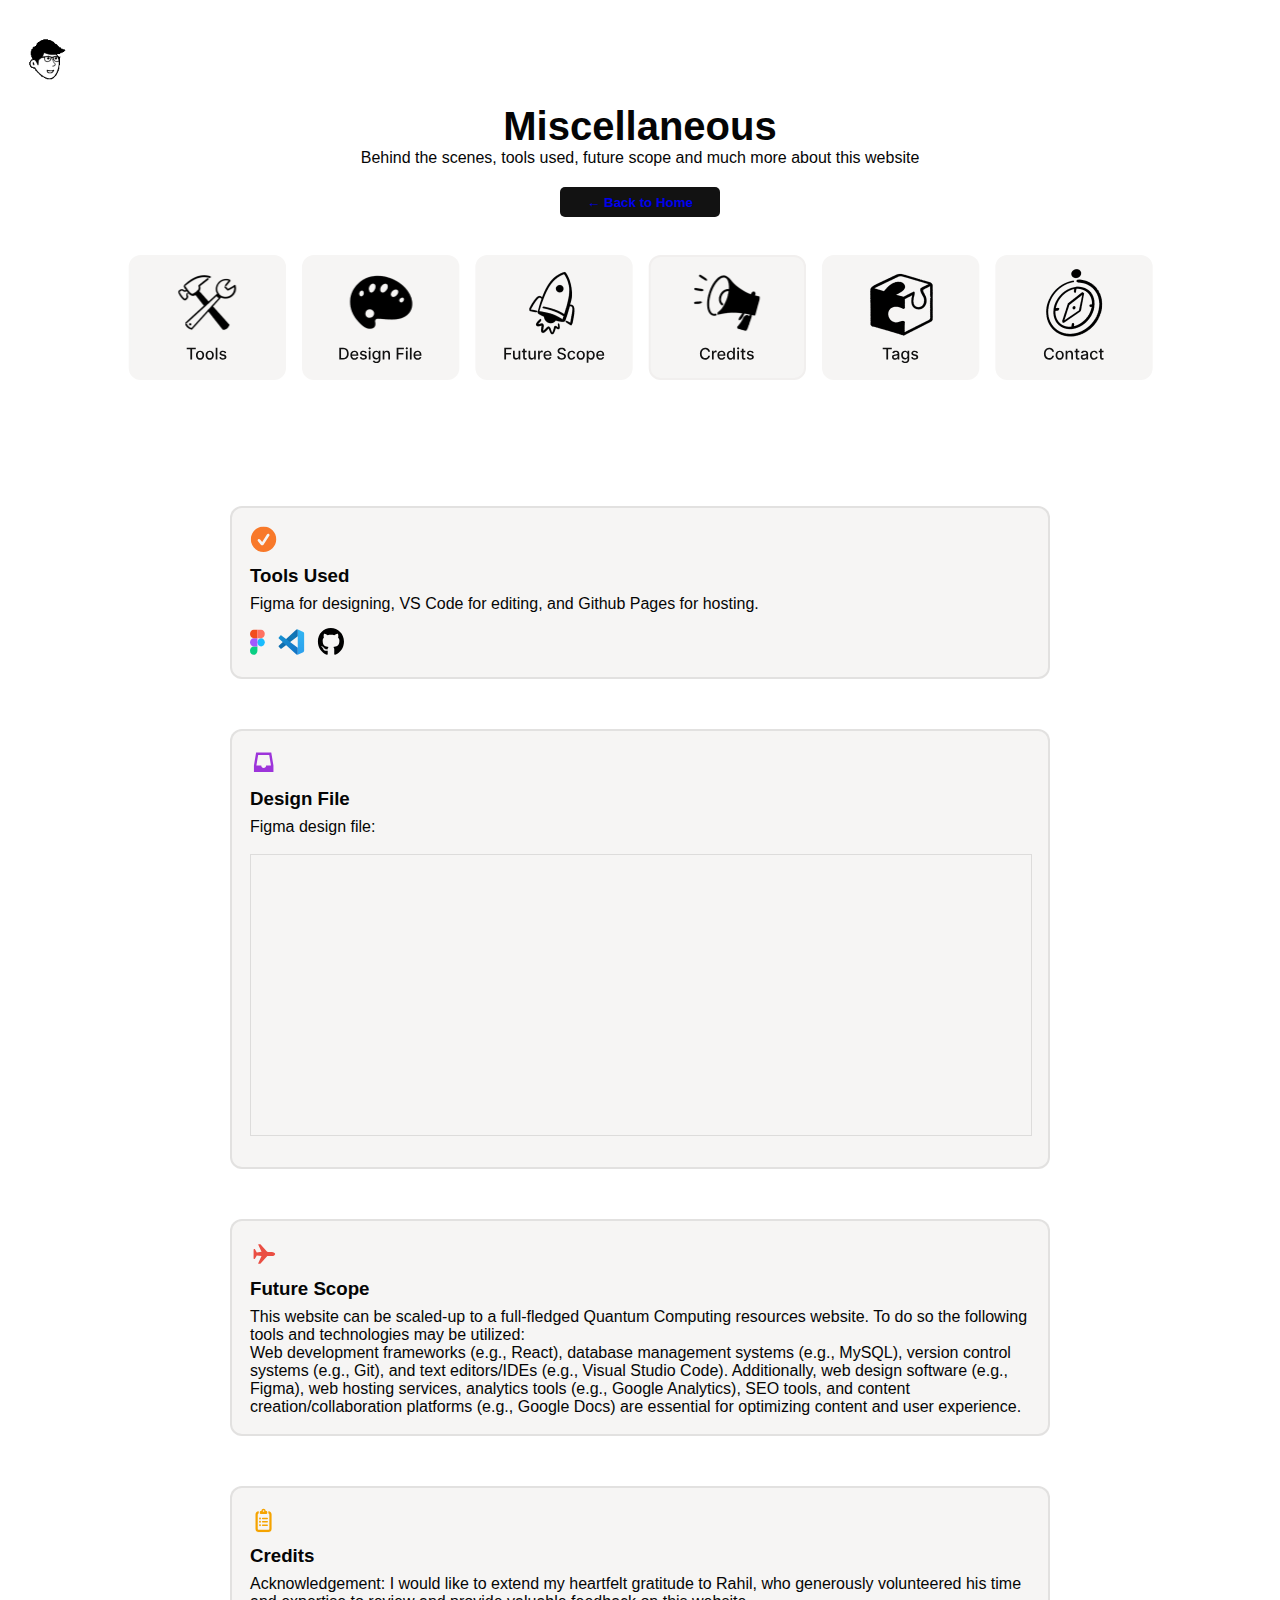
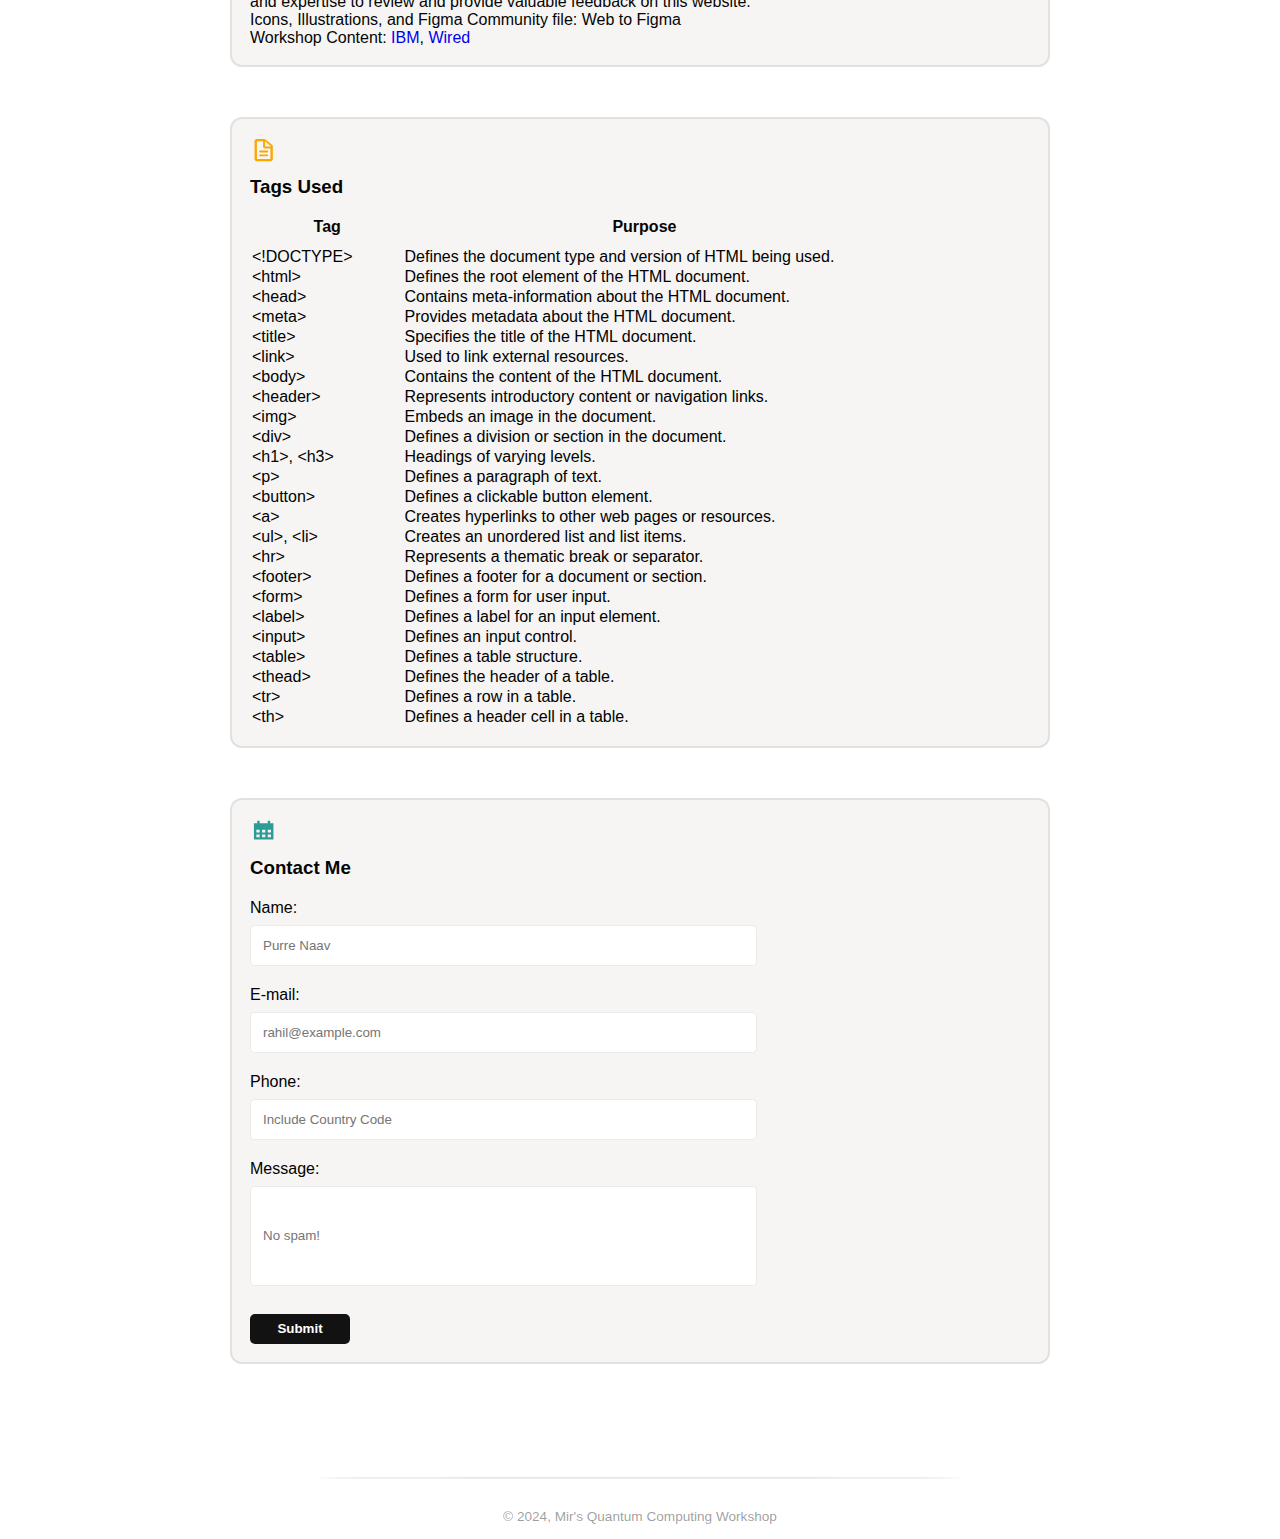
==== commit b1b74906: "final commit" ====
--- a/miscellaneous.html
+++ b/miscellaneous.html
@@ -24,7 +24,7 @@
         <div class="hero">
             <img src="Miscellaneous/misc_hero.svg" class="hero" alt="">
         </div>
-        <br>
+    
     </header>
 
     
